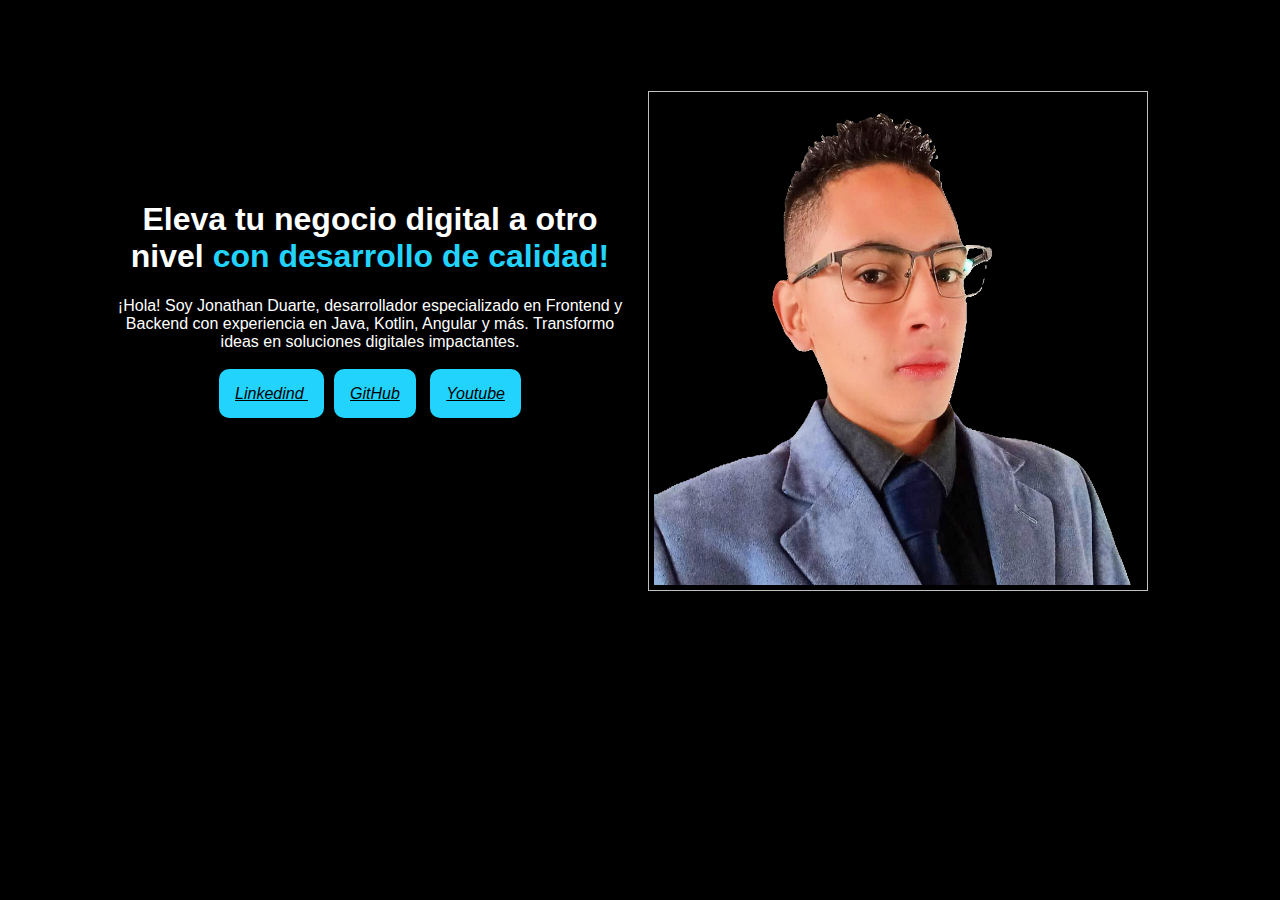
==== index.html @ 0f01cba9 "first commit" ====
<!DOCTYPE html>
<html lang="es">
<head>
    <meta charset="UTF-8">
    <meta name="viewport" content="width=device-width, initial-scale=1.0">
    <link rel="stylesheet" href="styles.css">
    <title>Tarjeta De Presentación</title>
</head>
<body>
    <header>
    </header>
    <main>
        <div class="container">
            <div class="row">
                <div class="col-6" id="main">
                    <h1>Eleva tu negocio digital a otro nivel <strong>con desarrollo de calidad!</strong></h1>
                    <p>¡Hola! Soy Jonathan Duarte, desarrollador especializado en Frontend y Backend con experiencia en Java, Kotlin, Angular y más.
                         Transformo ideas en soluciones digitales impactantes.</p>
                         <br>
                         <a href="https://www.linkedin.com/in/JonathanCamiloDuarteGomez/" title="LinkedIn Profile" target="_blank" rel="noopener"><i class="fa fa-linkedin" aria-hidden="true"> Linkedind </i></a>
                         <a href="https://github.com/JonathanCamiloDuarteGomez" target="_blank" rel="noopener"><i class="fas fa-github-alt    "> GitHub</i></a>
                         <a href="https://www.youtube.com/@camiloduarte9815" title="YouTube Channel" target="_blank" rel="noopener"><i class="fa fa-youtube" aria-hidden="true">Youtube</i></a>
                </div>
                <div class="col-6">
                    <figure>
                        <img src="yoBn.PNG" alt="Jonathan Duarte">
                    </figure>
                </div>
            </div>
        </div>
        
    </main>
    <footer>
        
    </footer>
    <script src="script.js"></script>
</body>
</html>
---- styles.css ----
figure {
    border: thin #c0c0c0 solid;
    display: flex;
    flex-flow: column;
    padding: 5px;
    margin: 20px;
  }
  
  img {
    width: 488px;
    height: 488px;
  }
  body {
    font-family: Arial, sans-serif;
    background-color: black;
    color: white;
    margin: 0;
    padding: 0;
  }
   
a {
        width: 280px;
        height: 79px;
        color: black;
        padding: 16px;
        margin: 5px;
        background-color: #22D4FD;
        border-radius: 10px;
        
    }
.row {
    display: flex; 
    justify-content: center;
    align-items: center;
    text-align: center;
  }
  
.container{
    display: flex;
    flex-wrap: wrap;
    justify-content: center;
    align-items: center;
    margin: auto;
    max-width: 1200px;
    padding: 20px;
  }
  
  .h1 {
    text-align: center;
    font-size: 36px;
    margin: 0;
    padding: 0;
  }
  .p{
    font-size: 24px;
  }
  strong{
    color: #22D4FD;
  }
  #main {
    width: 515px;
    height: 482px;
    margin-top: 10rem;
    
  }
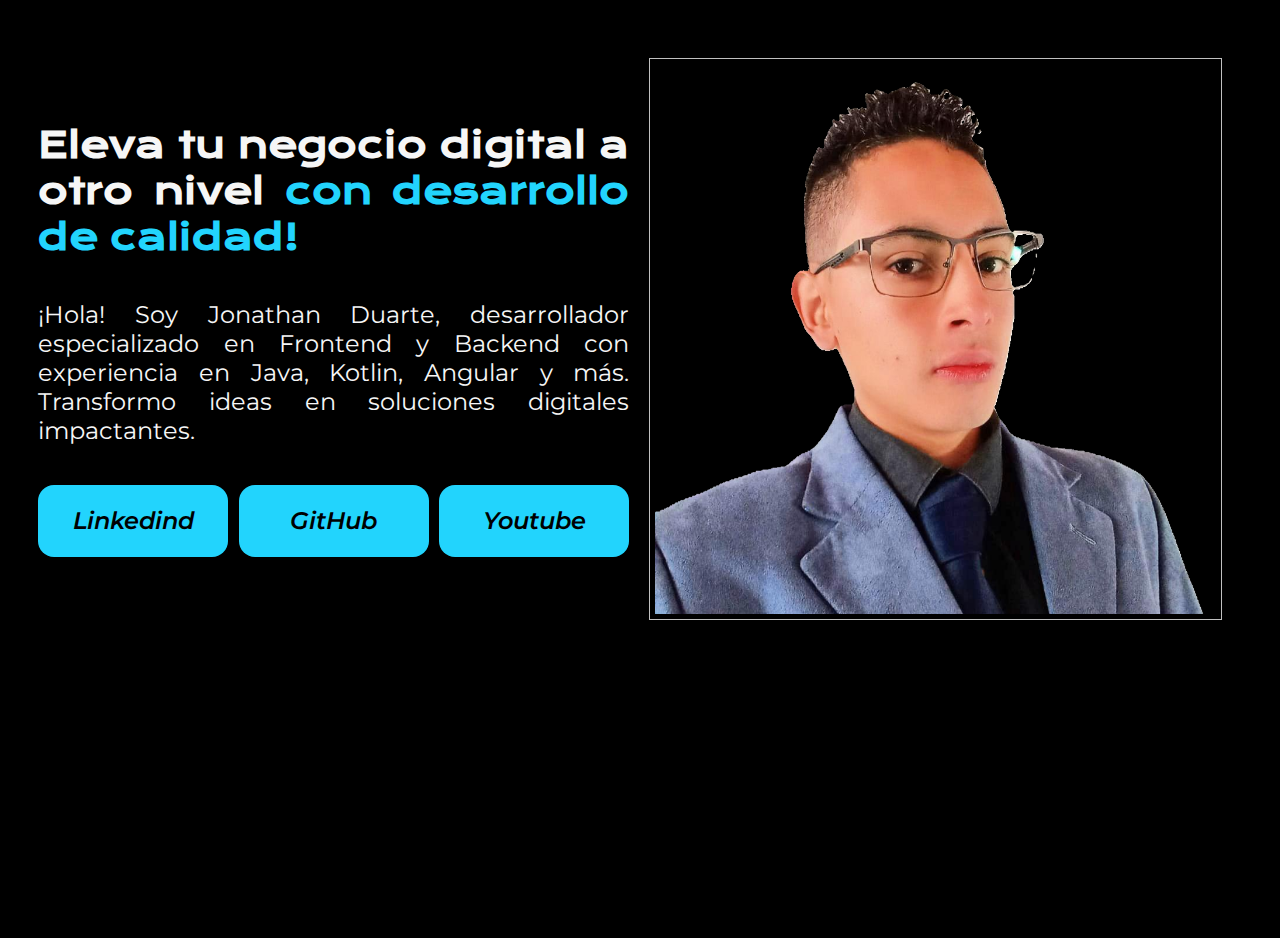
==== commit 2af9a0b8: "se mejoraron los estilos, se esta usando flexbox y google fonts para los tipos de letras" ====
--- a/index.html
+++ b/index.html
@@ -1,38 +1,58 @@
 <!DOCTYPE html>
 <html lang="es">
-<head>
-    <meta charset="UTF-8">
-    <meta name="viewport" content="width=device-width, initial-scale=1.0">
-    <link rel="stylesheet" href="styles.css">
+  <head>
+    <meta charset="UTF-8" />
+    <meta name="viewport" content="width=device-width, initial-scale=1.0" />
+    <link rel="stylesheet" href="styles.css" />
     <title>Tarjeta De Presentación</title>
-</head>
-<body>
-    <header>
-    </header>
+  </head>
+  <body>
+    <header></header>
     <main>
-        <div class="container">
-            <div class="row">
-                <div class="col-6" id="main">
-                    <h1>Eleva tu negocio digital a otro nivel <strong>con desarrollo de calidad!</strong></h1>
-                    <p>¡Hola! Soy Jonathan Duarte, desarrollador especializado en Frontend y Backend con experiencia en Java, Kotlin, Angular y más.
-                         Transformo ideas en soluciones digitales impactantes.</p>
-                         <br>
-                         <a href="https://www.linkedin.com/in/JonathanCamiloDuarteGomez/" title="LinkedIn Profile" target="_blank" rel="noopener"><i class="fa fa-linkedin" aria-hidden="true"> Linkedind </i></a>
-                         <a href="https://github.com/JonathanCamiloDuarteGomez" target="_blank" rel="noopener"><i class="fas fa-github-alt    "> GitHub</i></a>
-                         <a href="https://www.youtube.com/@camiloduarte9815" title="YouTube Channel" target="_blank" rel="noopener"><i class="fa fa-youtube" aria-hidden="true">Youtube</i></a>
-                </div>
-                <div class="col-6">
-                    <figure>
-                        <img src="yoBn.PNG" alt="Jonathan Duarte">
-                    </figure>
-                </div>
-            </div>
-        </div>
-        
+      <div class="presentacion">
+        <section class="presentacion__contenido">
+          <h1 class="presentacion__contenido__titulo">
+            Eleva tu negocio digital a otro nivel
+            <strong class="titulo-destaque">con desarrollo de calidad!</strong>
+          </h1>
+          <p class="presentacion__contenido__texto">
+            ¡Hola! Soy Jonathan Duarte, desarrollador especializado en Frontend
+            y Backend con experiencia en Java, Kotlin, Angular y más. Transformo
+            ideas en soluciones digitales impactantes.
+          </p>
+
+          <div class="presentacion__enlaces">
+            <a
+            class="presentacion__enlaces__link"
+              href="https://www.linkedin.com/in/JonathanCamiloDuarteGomez/"
+              title="LinkedIn Profile"
+              target="_blank"
+              rel="noopener"
+              ><i class="fa fa-linkedin" aria-hidden="true"> Linkedind </i></a
+            >
+            <a
+            class="presentacion__enlaces__link"
+              href="https://github.com/JonathanCamiloDuarteGomez"
+              target="_blank"
+              rel="noopener"
+              ><i class="fas fa-github-alt"> GitHub</i></a
+            >
+            <a
+            class="presentacion__enlaces__link"
+              href="https://www.youtube.com/@camiloduarte9815"
+              title="YouTube Channel"
+              target="_blank"
+              rel="noopener"
+              ><i class="fa fa-youtube" aria-hidden="true">Youtube</i></a
+            >
+          </div>
+        </section>
+        <figure>
+          <img src="yoBn.PNG" alt="Jonathan Duarte" />
+        </figure>
+      </div>
     </main>
-    <footer>
-        
-    </footer>
+    <footer></footer>
     <script src="script.js"></script>
-</body>
+  </body>
 </html>
--- a/styles.css
+++ b/styles.css
@@ -1,70 +1,78 @@
+
+@import url('https://fonts.googleapis.com/css2?family=Krona+One&family=Montserrat:ital,wght@0,100..900;1,100..900&display=swap');
+* {
+    padding: 0;
+    margin:0px;
+}
+
+  
+
+body{
+    height: 100vh;
+    box-sizing: border-box;
+    background-color: #000000;
+    color: #F6F6F6;
+}
+
+.titulo-destaque {
+    color: #22D4FD; ;
+}
+
+.presentacion {
+    display: flex;
+    align-items: center;
+    margin: 3%;
+    justify-content: space-between;
+}
+.presentacion__contenido {
+    width: 615px;
+    text-align: justify;
+    display: flex;
+    flex-direction: column;
+    gap: 40px;
+}
+.presentacion__contenido__titulo {
+    font-size: 36px;
+    font-family: "Krona One", serif;
+}
+.presentacion__contenido__texto {
+    font-size: 24px;
+    font-family: "Montserrat", serif;
+}
+.presentacion__enlaces{
+  display: flex;
+  justify-content: space-between;
+}
+.presentacion__enlaces__link {
+  width: 190px;
+  
+ text-align: center;
+  background-color: #22D4FD;
+  padding: 21.5px 0;
+  border-radius: 16px;
+  font-family: "Montserrat", serif;
+  font-size: 24px;
+  font-weight: 600;
+  text-decoration: none;
+  color: black
+}
+
+  
 figure {
-    border: thin #c0c0c0 solid;
-    display: flex;
-    flex-flow: column;
-    padding: 5px;
-    margin: 20px;
-  }
-  
-  img {
-    width: 488px;
-    height: 488px;
-  }
-  body {
-    font-family: Arial, sans-serif;
-    background-color: black;
-    color: white;
-    margin: 0;
-    padding: 0;
-  }
-   
-a {
-        width: 280px;
-        height: 79px;
-        color: black;
-        padding: 16px;
-        margin: 5px;
-        background-color: #22D4FD;
-        border-radius: 10px;
-        
-    }
-.row {
-    display: flex; 
-    justify-content: center;
-    align-items: center;
-    text-align: center;
-  }
-  
-.container{
-    display: flex;
-    flex-wrap: wrap;
-    justify-content: center;
-    align-items: center;
-    margin: auto;
-    max-width: 1200px;
-    padding: 20px;
-  }
-  
-  .h1 {
-    text-align: center;
-    font-size: 36px;
-    margin: 0;
-    padding: 0;
-  }
-  .p{
-    font-size: 24px;
-  }
-  strong{
-    color: #22D4FD;
-  }
-  #main {
-    width: 515px;
-    height: 482px;
-    margin-top: 10rem;
-    
-  } 
-  
-  
+  border: thin #c0c0c0 solid;
+  display: flex;
+  flex-flow: column;
+  padding: 5px;
+  margin: 20px;
+}
+
+img {
+  max-width: 100%;
+  height: 550px;
+}
+
+ 
+
 
   
   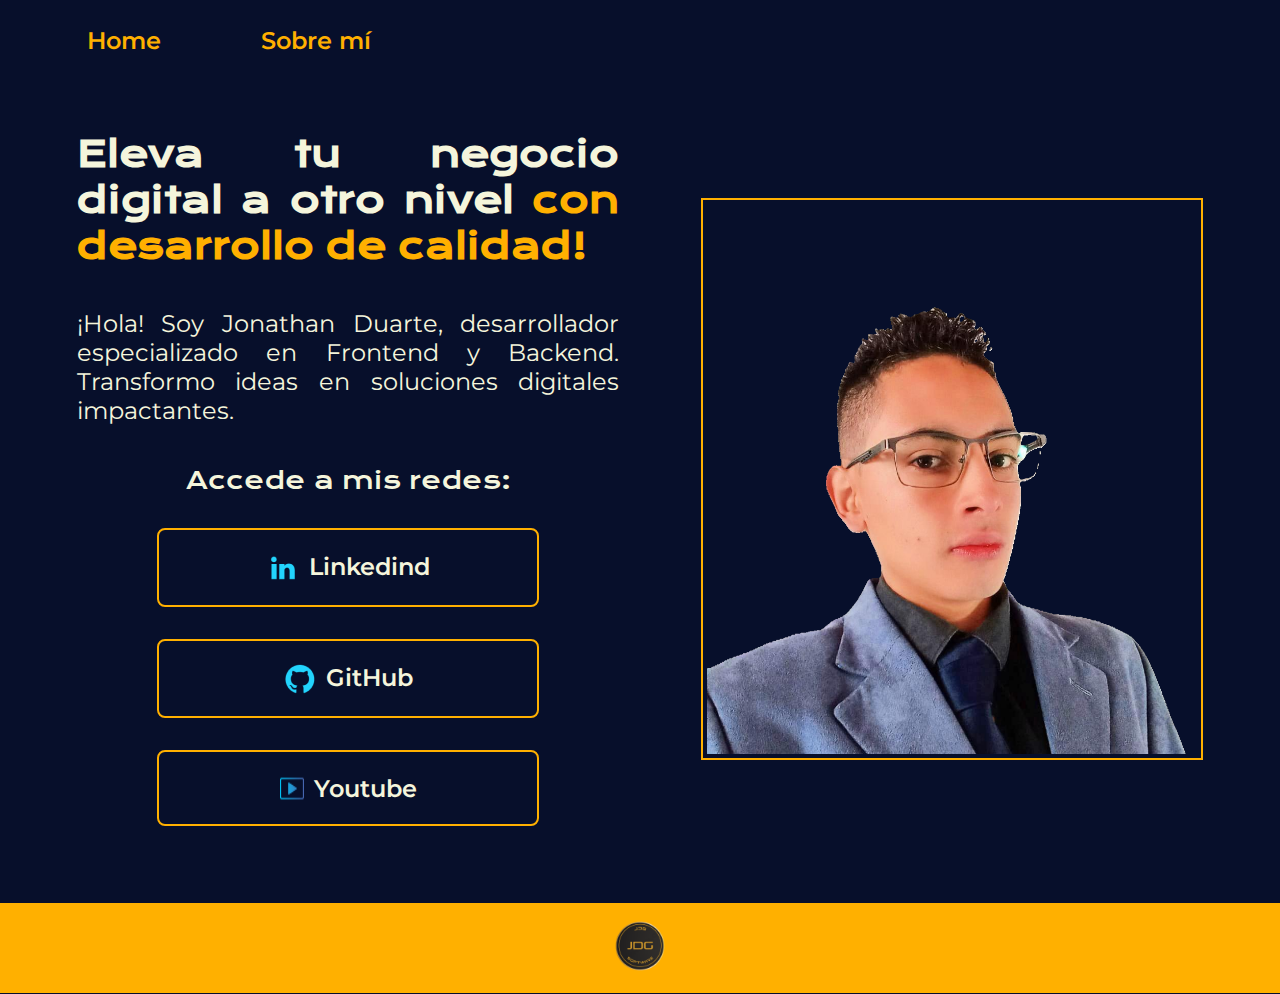
==== commit 8a148e0b: "beta V 2.0 agregue pagina sobre mi." ====
--- a/index.html
+++ b/index.html
@@ -3,11 +3,16 @@
   <head>
     <meta charset="UTF-8" />
     <meta name="viewport" content="width=device-width, initial-scale=1.0" />
-    <link rel="stylesheet" href="styles.css" />
+    <link rel="stylesheet" href="/styles/styles.css" />
     <title>Tarjeta De Presentación</title>
   </head>
   <body>
-    <header></header>
+    <header class="header">
+      <nav class="header__menu">
+          <a class="header__menu__link" href="index.html">Home</a>
+          <a class="header__menu__link" href="sobreMi.html">Sobre mí</a>
+      </nav>
+  </header>
     <main>
       <div class="presentacion">
         <section class="presentacion__contenido">
@@ -17,25 +22,28 @@
           </h1>
           <p class="presentacion__contenido__texto">
             ¡Hola! Soy Jonathan Duarte, desarrollador especializado en Frontend
-            y Backend con experiencia en Java, Kotlin, Angular y más. Transformo
-            ideas en soluciones digitales impactantes.
+            y Backend. Transformo ideas en soluciones digitales impactantes.
           </p>
 
           <div class="presentacion__enlaces">
+            <h2 class="presentacion__enlaces__subtitulo">Accede a mis redes: </h2>
             <a
             class="presentacion__enlaces__link"
               href="https://www.linkedin.com/in/JonathanCamiloDuarteGomez/"
               title="LinkedIn Profile"
               target="_blank"
               rel="noopener"
-              ><i class="fa fa-linkedin" aria-hidden="true"> Linkedind </i></a
-            >
+              >
+                <img src="/assets/linkedin.png" alt="linkedin">
+                Linkedind </a>
             <a
             class="presentacion__enlaces__link"
               href="https://github.com/JonathanCamiloDuarteGomez"
               target="_blank"
               rel="noopener"
-              ><i class="fas fa-github-alt"> GitHub</i></a
+              >
+                <img src="/assets/github.png" alt="github">
+                GitHub</a
             >
             <a
             class="presentacion__enlaces__link"
@@ -43,16 +51,19 @@
               title="YouTube Channel"
               target="_blank"
               rel="noopener"
-              ><i class="fa fa-youtube" aria-hidden="true">Youtube</i></a
-            >
+              >
+                <img src="/assets/video.png" alt="youtube">
+                Youtube</a>
           </div>
         </section>
         <figure>
-          <img src="yoBn.PNG" alt="Jonathan Duarte" />
+          <img src="./assets/yoBn.PNG" alt="Jonathan Duarte" />
         </figure>
       </div>
     </main>
-    <footer></footer>
+    <footer class="footer">
+      <img class="footer__imagen" src="./assets/logo.png" alt="Logo" />
+    </footer>
     <script src="script.js"></script>
   </body>
 </html>
--- a/styles/styles.css
+++ b/styles/styles.css
@@ -0,0 +1,168 @@
+@import url('https://fonts.googleapis.com/css2?family=Krona+One&family=Montserrat:ital,wght@0,100..900;1,100..900&display=swap');
+/*variables css*/
+:root {
+    --color-primario: #070F2B;
+    --color-secundario: #f5f5dc;
+    --color-terciario: #ffb000;
+    --color-hover: #535c91;
+    --fuente-monserrat: 'Montserrat', sans-serif;
+    --fuente-krona: 'Krona One', sans-serif;
+}
+* {
+    padding: 0;
+    margin: 0;
+
+}
+
+body {
+    box-sizing: border-box;
+    background-color: var(--color-primario);
+    color: var(--color-secundario);
+}
+.header{
+    padding: 2% 0% 0% 6%;
+}
+
+.header__menu {
+  display: flex;
+  gap: 80px;
+}
+
+.header__menu__link {
+    font-size: 18px;
+    color: var(--color-terciario);
+    margin: 0 10px;
+    text-decoration: none;
+    font-family: "montserrat", sans-serif;
+    font-weight: 600;
+    font-size: 24px;
+}
+.header__menu__link:hover {
+    color: #007bff;
+}
+
+
+.presentacion {
+    display: flex;
+    align-items: center;
+    padding: 6%;
+    justify-content: space-between;
+}
+
+.titulo-destaque {
+    color: var(--color-terciario);
+}
+
+
+.presentacion__contenido {
+    width: 593px;
+    text-align: justify;
+    display: flex;
+    flex-direction: column;
+    gap: 40px;
+}
+
+.presentacion__contenido__titulo {
+    font-size: 36px;
+    font-family: var(--fuente-krona);
+}
+
+.presentacion__contenido__texto {
+    font-size: 24px;
+    font-family: var(--fuente-monserrat);
+}
+figure {
+    border: 2px solid var(--color-terciario);
+    display: flex;
+    flex-flow: column-reverse;
+    padding: 4px;
+    width: 490px;
+    height: 550px;
+    margin-left: 82px;
+}
+
+.presentacion__enlaces__subtitulo {
+    font-size: 24px;
+    font-family: var(--fuente-krona);
+    font-weight: 400;
+   
+}
+
+.presentacion__enlaces {
+  
+    display: flex;
+    justify-content: space-between;
+    flex-direction: column;
+    align-items: center;
+    gap: 32px;
+}
+
+.presentacion__enlaces__link {
+    width: 378px;
+    text-align: center;
+    padding: 21.5px 0;
+    border-radius: 8px;
+    font-family: var(--fuente-monserrat);
+    font-size: 24px;
+    font-weight: 600;
+    text-decoration: none;
+    color: var(--color-secundario);
+    border: 2px solid var(--color-terciario);
+    display: flex;
+    justify-content: center;
+    gap: 10px;
+}
+.presentacion__enlaces__link:hover  {
+    background-color: var(--color-hover);
+}
+
+
+
+.footer {
+    background-color: var(--color-terciario);
+    padding: 5px;
+    text-align: center;
+}
+.footer__imagen {
+    margin: -10px;
+    height: 96px;
+    width: 96px;
+}
+
+
+/* MEDIA QUERY PARA HACERLO RESPONSIVO */
+@media (max-width: 768px) {
+    .header {
+        flex-direction: column;
+        align-items: center;
+        text-align: center;
+        padding: 4% 6%;
+    }
+
+    .header__menu {
+        flex-direction: column;
+        align-items: center;
+        gap: 20px;
+    }
+
+    .presentacion {
+        padding: 4%;
+    }
+
+    .presentacion__contenido {
+        width: 100%;
+    }
+
+    .presentacion__contenido__titulo {
+        font-size: 28px;
+    }
+
+    .presentacion__contenido__texto {
+        font-size: 18px;
+    }
+
+    .presentacion__enlaces__link {
+        font-size: 18px;
+        padding: 12px;
+    }
+}
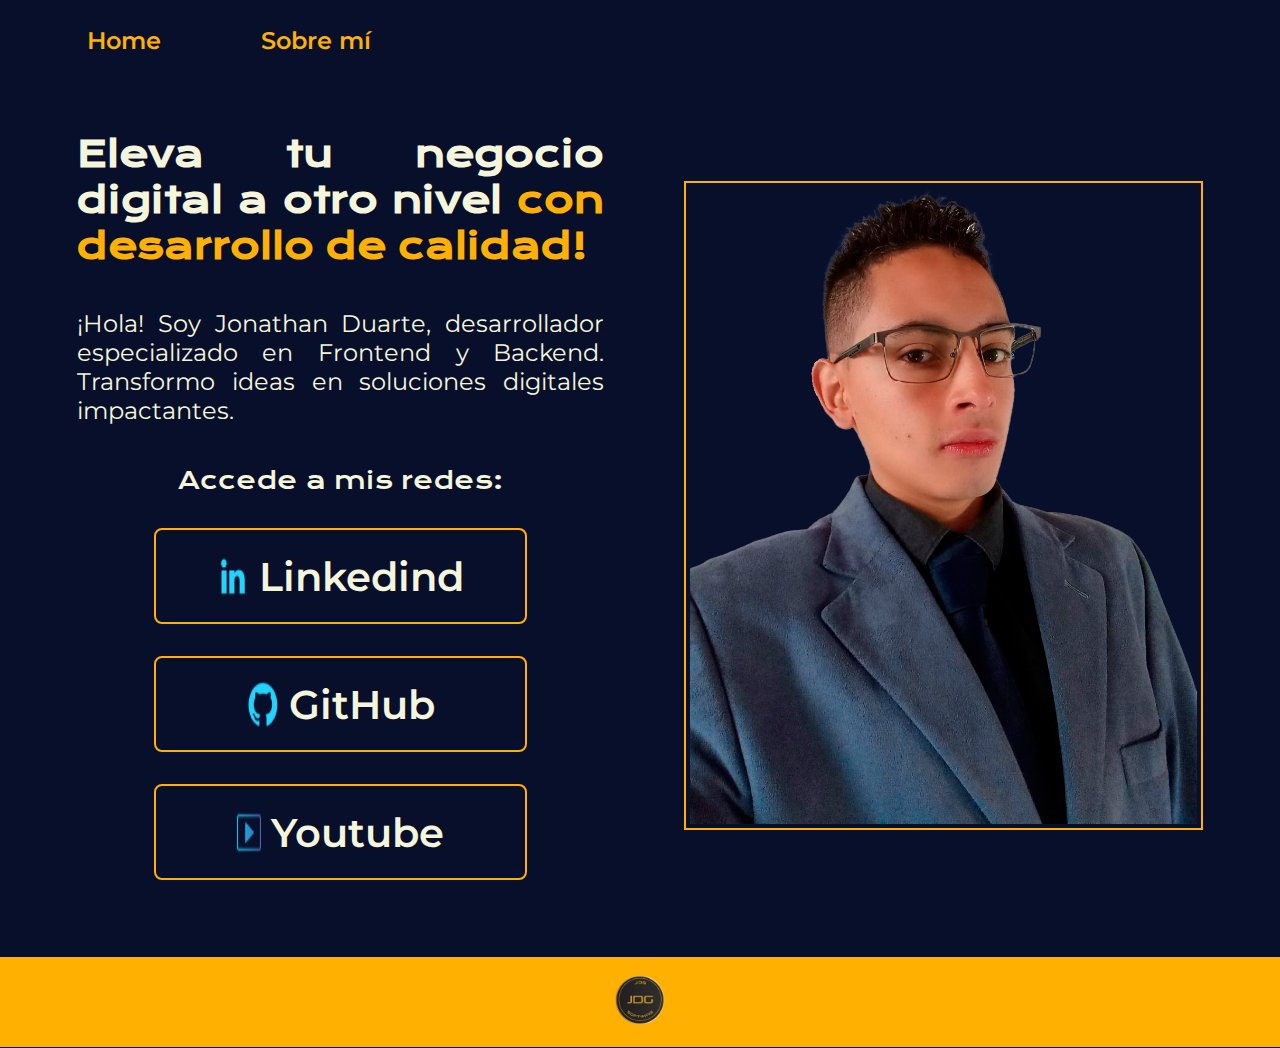
==== commit 0ded99de: "actualizacion de foto" ====
--- a/index.html
+++ b/index.html
@@ -3,7 +3,7 @@
   <head>
     <meta charset="UTF-8" />
     <meta name="viewport" content="width=device-width, initial-scale=1.0" />
-    <link rel="stylesheet" href="/styles/styles.css" />
+    <link rel="stylesheet" href="styles/styles.css" />
     <title>Tarjeta De Presentación</title>
   </head>
   <body>
@@ -34,7 +34,7 @@
               target="_blank"
               rel="noopener"
               >
-                <img src="/assets/linkedin.png" alt="linkedin">
+                <img src="assets/linkedin.png" alt="linkedin">
                 Linkedind </a>
             <a
             class="presentacion__enlaces__link"
@@ -42,7 +42,7 @@
               target="_blank"
               rel="noopener"
               >
-                <img src="/assets/github.png" alt="github">
+                <img src="assets/github.png" alt="github">
                 GitHub</a
             >
             <a
@@ -52,12 +52,12 @@
               target="_blank"
               rel="noopener"
               >
-                <img src="/assets/video.png" alt="youtube">
+                <img src="assets/video.png" alt="youtube">
                 Youtube</a>
           </div>
         </section>
         <figure>
-          <img src="./assets/yoBn.PNG" alt="Jonathan Duarte" />
+          <img src="./assets/Sinfondo.png" alt="Jonathan Duarte" />
         </figure>
       </div>
     </main>
--- a/styles/styles.css
+++ b/styles/styles.css
@@ -25,17 +25,17 @@
 
 .header__menu {
   display: flex;
-  gap: 80px;
+  gap: 5rem;
 }
 
 .header__menu__link {
-    font-size: 18px;
+    font-size: 1.125rem;
     color: var(--color-terciario);
     margin: 0 10px;
     text-decoration: none;
     font-family: "montserrat", sans-serif;
     font-weight: 600;
-    font-size: 24px;
+    font-size: 1.5rem;
 }
 .header__menu__link:hover {
     color: #007bff;
@@ -47,6 +47,7 @@
     align-items: center;
     padding: 6%;
     justify-content: space-between;
+    gap: 80px;
 }
 
 .titulo-destaque {
@@ -55,20 +56,20 @@
 
 
 .presentacion__contenido {
-    width: 593px;
+    width: 50%;
     text-align: justify;
     display: flex;
     flex-direction: column;
-    gap: 40px;
+    gap: 2.5rem;
 }
 
 .presentacion__contenido__titulo {
-    font-size: 36px;
+    font-size: 2.25rem;
     font-family: var(--fuente-krona);
 }
 
 .presentacion__contenido__texto {
-    font-size: 24px;
+    font-size: 1.5rem;
     font-family: var(--fuente-monserrat);
 }
 figure {
@@ -76,13 +77,13 @@
     display: flex;
     flex-flow: column-reverse;
     padding: 4px;
-    width: 490px;
-    height: 550px;
-    margin-left: 82px;
+    width: 45%;
+    height: 50%;
+
 }
 
 .presentacion__enlaces__subtitulo {
-    font-size: 24px;
+    font-size: 1.5rem;
     font-family: var(--fuente-krona);
     font-weight: 400;
    
@@ -94,23 +95,23 @@
     justify-content: space-between;
     flex-direction: column;
     align-items: center;
-    gap: 32px;
+    gap: 2rem;
 }
 
 .presentacion__enlaces__link {
-    width: 378px;
+    width: 70%;
     text-align: center;
-    padding: 21.5px 0;
-    border-radius: 8px;
+    padding: 1.34rem 0;
+    border-radius: 0.5rem;
     font-family: var(--fuente-monserrat);
-    font-size: 24px;
+    font-size: 2.5rem;
     font-weight: 600;
     text-decoration: none;
     color: var(--color-secundario);
     border: 2px solid var(--color-terciario);
     display: flex;
     justify-content: center;
-    gap: 10px;
+    gap: 0.625rem;
 }
 .presentacion__enlaces__link:hover  {
     background-color: var(--color-hover);
@@ -120,49 +121,55 @@
 
 .footer {
     background-color: var(--color-terciario);
-    padding: 5px;
+    padding: 0.3125rem;
     text-align: center;
 }
 .footer__imagen {
-    margin: -10px;
-    height: 96px;
-    width: 96px;
+    margin: -0.625rem;
+    height: 6rem;
+    width: 6rem;
+}
+
+/*responsive*/
+@media (max-width: 1200px) {
+    .header {
+        padding: 8%;
+    }
+    .header__menu {
+        justify-content: center;
+    }
+    .presentacion {
+        flex-direction: column-reverse;
+        gap: 2rem;
+        padding: 5%;
+    }
+    .presentacion__contenido {
+        width: auto;
+        gap: 1rem;
+    }
+    .presentacion__contenido__titulo {
+        font-size: 1.5rem;
+    }
+    .presentacion__contenido__texto {
+        font-size: 1rem;
+    }
+    figure {
+        width: 100%;
+        margin-left: 0;
+    }
+    .presentacion__enlaces {
+        gap: 1rem;
+    }
+    .presentacion__enlaces__subtitulo {
+        font-size: 1rem;
+    }
+    .presentacion__enlaces__link {
+        font-size: 1.5rem;
+    }
+    .footer__imagen {
+        height: 4rem;
+        width: 4rem;
+    }
 }
 
 
-/* MEDIA QUERY PARA HACERLO RESPONSIVO */
-@media (max-width: 768px) {
-    .header {
-        flex-direction: column;
-        align-items: center;
-        text-align: center;
-        padding: 4% 6%;
-    }
-
-    .header__menu {
-        flex-direction: column;
-        align-items: center;
-        gap: 20px;
-    }
-
-    .presentacion {
-        padding: 4%;
-    }
-
-    .presentacion__contenido {
-        width: 100%;
-    }
-
-    .presentacion__contenido__titulo {
-        font-size: 28px;
-    }
-
-    .presentacion__contenido__texto {
-        font-size: 18px;
-    }
-
-    .presentacion__enlaces__link {
-        font-size: 18px;
-        padding: 12px;
-    }
-}
